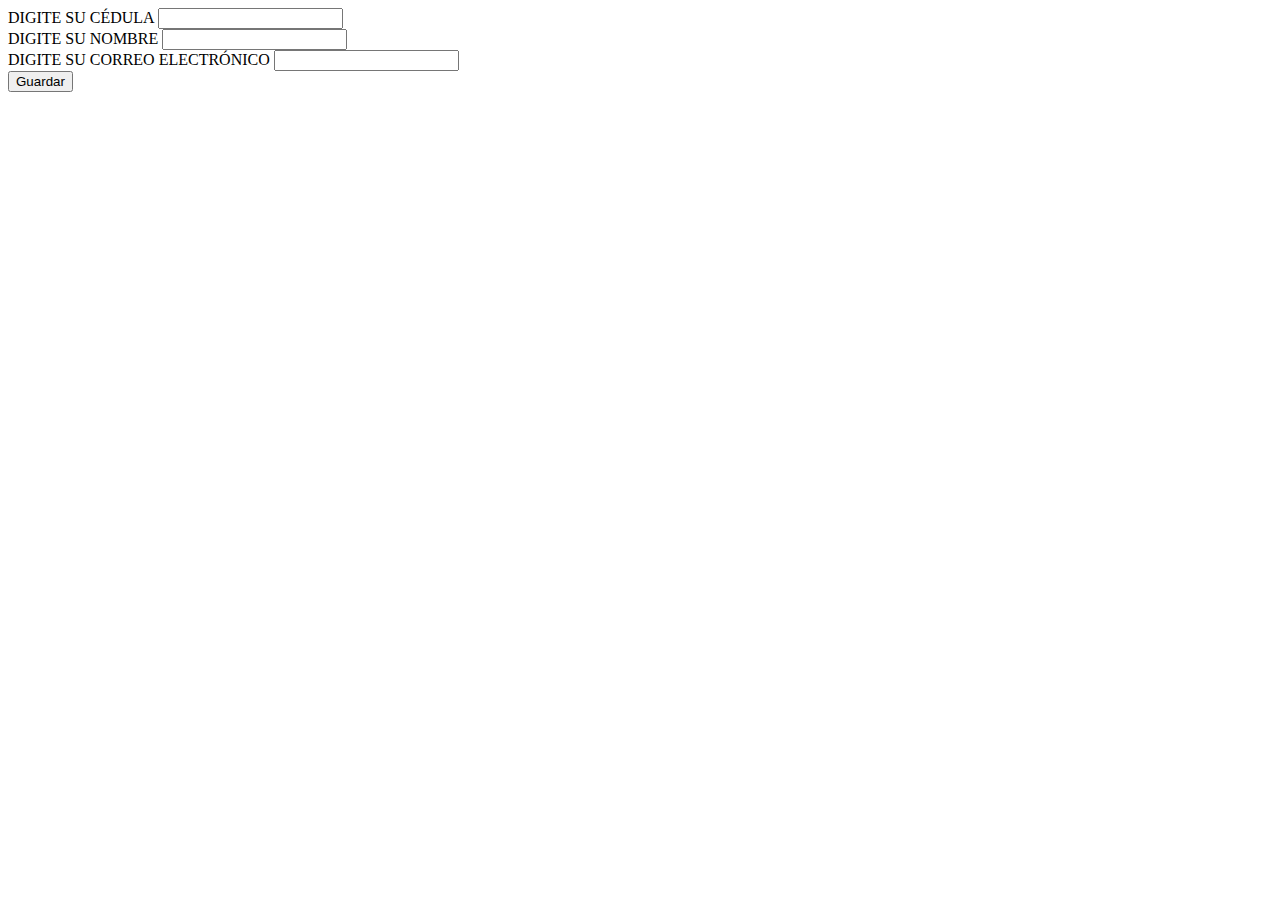
==== Validar campos(basico)/index.html @ d17c4ca0 "Envio" ====
<!DOCTYPE html>
<html lang="en">
<head>
    <meta charset="UTF-8">
    <meta name="viewport" content="width=device-width, initial-scale=1.0">
    <title>Validar y verificar</title>
</head>
<body>
    <main>
        <section>
            <form id="formulario">
                <label for="cedula">DIGITE SU CÉDULA</label>
                <input type="text" id="cedula" name="cedula">
                <!-- min="0" step="1" solo si colocaria type number pero nah -->
                <span id="error-cedula" style="color: red; display: none;">*Campo requerido</span>
              
                <br>
              
                <label for="nombre">DIGITE SU NOMBRE</label>
                <input type="text" id="nombre" name="nombre">
                <span id="error-nombre" style="color: red; display: none;">*Campo requerido</span>
              
                <br>
                
                <label for="email">DIGITE SU CORREO ELECTRÓNICO</label>
                <input type="email" id="email" name="email">
                <span id="error-email" style="color: red; display: none;">*Correo electrónico inválido</span>
                <br>
                <button type="submit" name="guardar">Guardar</button>
            </form>
          
            <div class="row"></div>
        </section>
    </main>
    
    <script src="script.js"></script>
</body>
</html>
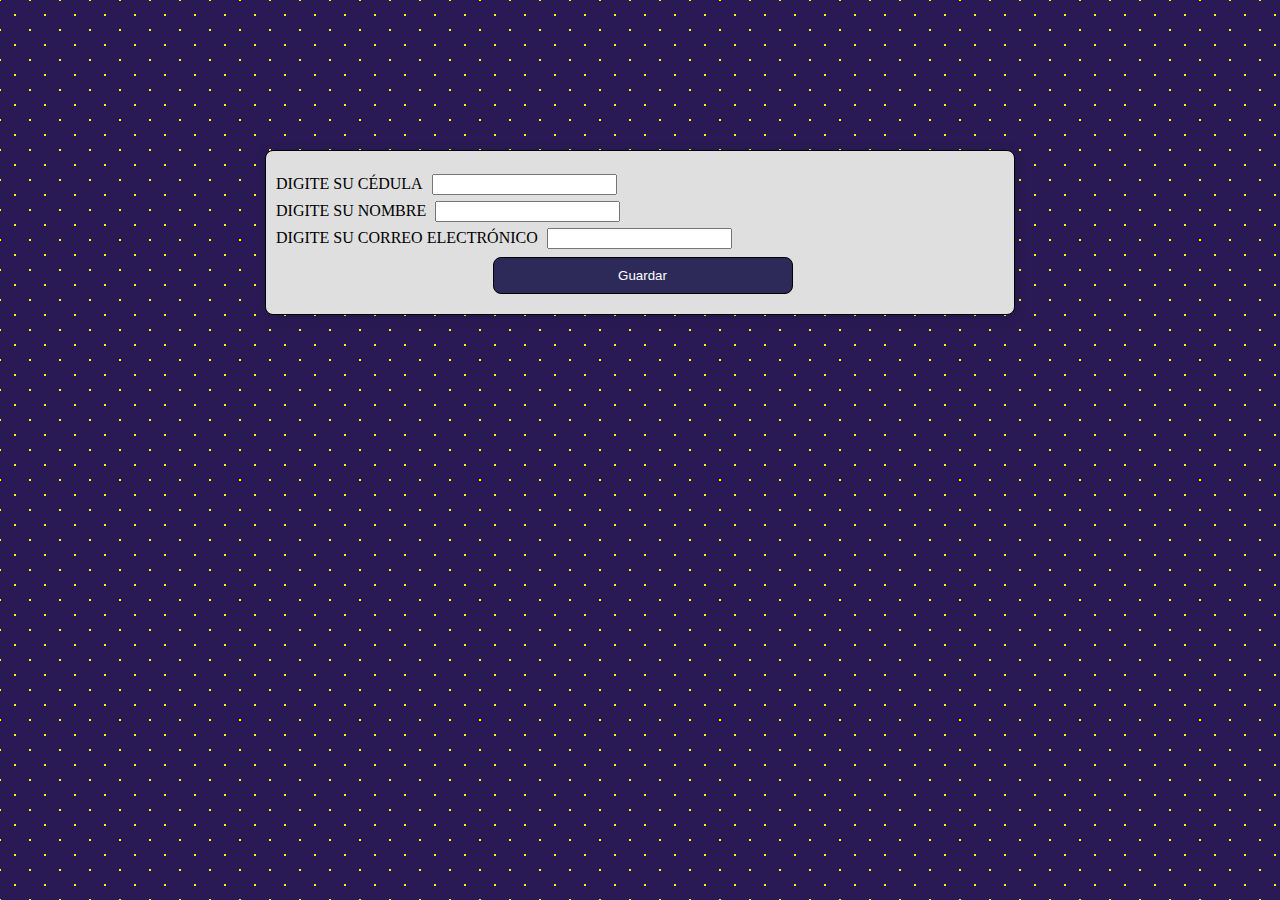
==== commit 969a2d1f: "mejora de diseño" ====
--- a/Validar campos(basico)/index.html
+++ b/Validar campos(basico)/index.html
@@ -1,38 +1,44 @@
 <!DOCTYPE html>
 <html lang="en">
+
 <head>
     <meta charset="UTF-8">
     <meta name="viewport" content="width=device-width, initial-scale=1.0">
+    <link rel="stylesheet" href="style.css">
     <title>Validar y verificar</title>
 </head>
+
 <body>
     <main>
-        <section>
-            <form id="formulario">
-                <label for="cedula">DIGITE SU CÉDULA</label>
-                <input type="text" id="cedula" name="cedula">
-                <!-- min="0" step="1" solo si colocaria type number pero nah -->
-                <span id="error-cedula" style="color: red; display: none;">*Campo requerido</span>
-              
-                <br>
-              
-                <label for="nombre">DIGITE SU NOMBRE</label>
-                <input type="text" id="nombre" name="nombre">
-                <span id="error-nombre" style="color: red; display: none;">*Campo requerido</span>
-              
-                <br>
-                
-                <label for="email">DIGITE SU CORREO ELECTRÓNICO</label>
-                <input type="email" id="email" name="email">
-                <span id="error-email" style="color: red; display: none;">*Correo electrónico inválido</span>
-                <br>
-                <button type="submit" name="guardar">Guardar</button>
+        <section class="Login">
+            <!-- el novalidate desactiva la validacion automatica del navegador -->
+            <form id="formulario" novalidate>
+
+                <div class="Usuario Vali">
+                    <label class="label" for="cedula">DIGITE SU CÉDULA</label>
+                    <input class="boton" type="text" id="cedula" name="cedula">
+                    <!-- min="0" step="1" solo si colocaria type number pero nah -->
+                    <span id="error-cedula" style="color: red; display: none;">*Campo requerido</span>
+                </div>
+
+                <div class="Cedula Vali">
+                    <label class="label" for="nombre">DIGITE SU NOMBRE</label>
+                    <input class="boton" type="text" id="nombre" name="nombre">
+                    <span id="error-nombre" style="color: red; display: none;">*Campo requerido</span>
+                </div>
+
+                <div class="email Vali">
+                    <label class="label" for="email">DIGITE SU CORREO ELECTRÓNICO</label>
+                    <input class="boton" type="email" id="email" name="email">
+                    <span id="error-email" style="color: red; display: none;">*Correo electrónico inválido</span>
+                </div>
+                <button class="button" type="submit" name="guardar">Guardar</button>
             </form>
-          
-            <div class="row"></div>
+
         </section>
     </main>
-    
+
     <script src="script.js"></script>
 </body>
-</html>
+
+</html>--- a/Validar campos(basico)/style.css
+++ b/Validar campos(basico)/style.css
@@ -0,0 +1,59 @@
+* {
+    margin: 0;
+    box-sizing: border-box;
+}
+
+body {
+    font-family: Cambria, Cochin, Georgia, Times, 'Times New Roman', serif;
+    background-color: #241755;
+    background-image: radial-gradient(#fcf800 0.75px, transparent 0.75px), radial-gradient(#fcf800 0.75px, #291a55 0.75px);
+    background-size: 30px 30px;
+    background-position: 0 0, 15px 15px;
+    display: flex;
+    min-height: 100vh;
+}
+
+main {
+    width: 100%;
+    height: 100%;
+}
+.Login {
+    background-color: rgb(223, 223, 223);
+    width: 90%;
+    max-width: 750px;
+    height: auto;
+    margin: 150px auto;
+    padding: 20px 0;
+    border: 1px solid black;
+    border-radius: 8px;
+    box-shadow: 1px 2px 10px 3px rgb(0, 0, 0, 0.1);
+}
+
+#formulario {
+    display: flex;
+    margin-left: 5px;
+    flex-direction: column;
+}
+
+.label {
+    display: inline;
+    padding: 2px 5px;
+}
+
+.boton {
+    display: inline;
+    margin: 3px 0;
+}
+
+
+.button {
+    width: 90%;
+    max-width: 300px;
+    padding: 10px 8px;
+    margin: 5px auto 0;
+    background-color: #2d2a5a;
+    color: white;
+    border-radius: 8px;
+    cursor: pointer;
+    border: 1px solid black;
+}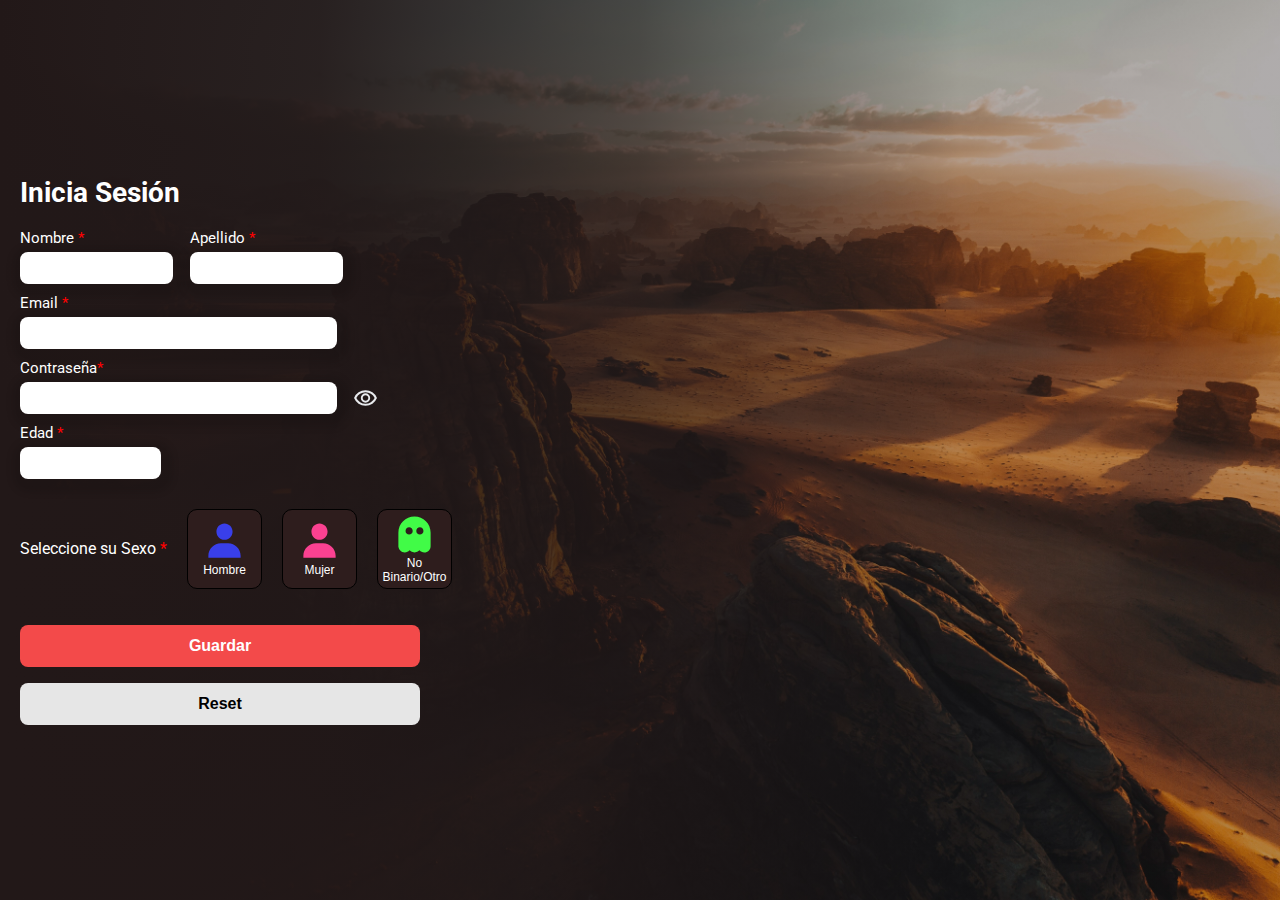
==== commit f89c177d: "final" ====
--- a/Validar campos(basico)/index.html
+++ b/Validar campos(basico)/index.html
@@ -11,28 +11,71 @@
 <body>
     <main>
         <section class="Login">
-            <!-- el novalidate desactiva la validacion automatica del navegador -->
+            <!-- el novalidate desactiva la validación automática del navegador -->
             <form id="formulario" novalidate>
+                <h2 class="form__title">Inicia Sesión</h2>
 
-                <div class="Usuario Vali">
-                    <label class="label" for="cedula">DIGITE SU CÉDULA</label>
-                    <input class="boton" type="text" id="cedula" name="cedula">
-                    <!-- min="0" step="1" solo si colocaria type number pero nah -->
-                    <span id="error-cedula" style="color: red; display: none;">*Campo requerido</span>
+                <section class="Usuario">
+                    <div class="groud">
+                        <label class="label" for="nombre">Nombre <span class="obli">*</span></label>
+                        <input type="text" class="input input__nombre" id="nombre" name="nombre" placeholder="">
+                        <span class="error" id="error-nombre">*Campo requerido</span>
+                    </div>
+
+                    <div class="groud">
+                        <label class="label" for="apellido">Apellido <span class="obli">*</span></label>
+                        <input type="text" class="input input__apelli" id="apellido" name="apellido" placeholder="">
+                        <span class="error" id="error-apellido">*Campo requerido</span>
+                    </div>
+                </section>
+
+                <div class="groud">
+                    <label class="label" for="email">Email <span class="obli">*</span></label>
+                    <input type="email" class="input" id="email" name="email" placeholder="">
+                    <span class="error" id="error-email">*Correo electrónico inválido</span>
                 </div>
 
-                <div class="Cedula Vali">
-                    <label class="label" for="nombre">DIGITE SU NOMBRE</label>
-                    <input class="boton" type="text" id="nombre" name="nombre">
-                    <span id="error-nombre" style="color: red; display: none;">*Campo requerido</span>
+                <!--todo Contraseña -->
+                <div class="groud">
+                    <label class="label" for="contra">Contraseña<span class="obli">*</span></label>
+                    <div class="contraseña">
+                        <input type="password" class="input" id="contra" name="contra" placeholder="">
+                        <button type="button" class="password-toggle" onclick="togglePasswordVisibility()">
+                            <img src="icons/View.svg" class="contra__img">
+                        </button>
+                    </div>
+                    <span class="error" id="error-contra">*Campo requerido</span>
                 </div>
 
-                <div class="email Vali">
-                    <label class="label" for="email">DIGITE SU CORREO ELECTRÓNICO</label>
-                    <input class="boton" type="email" id="email" name="email">
-                    <span id="error-email" style="color: red; display: none;">*Correo electrónico inválido</span>
+                <div class="groud">
+                    <label class="label" for="edad">Edad <span class="obli">*</span></label>
+                    <input type="number" class="input input-edad" id="edad" name="edad" placeholder="">
+                    <span class="error" id="error-edad">*Campo requerido</span>
                 </div>
-                <button class="button" type="submit" name="guardar">Guardar</button>
+
+                <!--todo Sex -->
+                <div class="sexo">
+                    <label class="label-sex">Seleccione su Sexo <span class="obli">*</span></label>
+                    <button class="button-sex masculino" type="button" onclick="selectSex(this)">
+                        <img src="icons/user-M.svg" class="icon-sex" alt="Masculino">
+                        <p class="description">Hombre</p>
+                    </button>
+                    <button class="button-sex femenino" type="button" onclick="selectSex(this)">
+                        <img src="icons/user-F.svg" class="icon-sex" alt="Femenino">
+                        <p class="description">Mujer</p>
+                    </button>
+                    <button class="button-sex binario" type="button" onclick="selectSex(this)">
+                        <img src="icons/Logo-fantasma.svg" class="icon-sex" alt="No Binario">
+                        <p class="description">No Binario/Otro</p>
+                    </button>
+                    <!-- Mensaje de error -->
+                    <span class="error" id="error-sexo">*Campo requerido</span>
+                </div>
+
+                <section class="inputes">
+                    <button class="button" type="submit" name="guardar">Guardar</button>
+                    <button class="button button-white" type="reset" name="reset">Reset</button>
+                </section>
             </form>
 
         </section>
--- a/Validar campos(basico)/style.css
+++ b/Validar campos(basico)/style.css
@@ -1,59 +1,214 @@
+@import url('https://fonts.googleapis.com/css2?family=Roboto:wght@300;400;700&display=swap');
+
 * {
     margin: 0;
     box-sizing: border-box;
 }
 
 body {
-    font-family: Cambria, Cochin, Georgia, Times, 'Times New Roman', serif;
-    background-color: #241755;
-    background-image: radial-gradient(#fcf800 0.75px, transparent 0.75px), radial-gradient(#fcf800 0.75px, #291a55 0.75px);
-    background-size: 30px 30px;
-    background-position: 0 0, 15px 15px;
-    display: flex;
-    min-height: 100vh;
-}
-
-main {
+    font-family: 'Roboto', sans-serif;
     width: 100%;
-    height: 100%;
-}
-.Login {
-    background-color: rgb(223, 223, 223);
+    height: 100vh;
+    display: flex;
+    justify-content: flex-start;
+    align-items: center;
+    padding: 20px;
+    background-image: 
+    linear-gradient(
+        to right,
+        rgb(34, 24, 24) 0%, 
+        rgba(34, 24, 24, 0.952) 25%, 
+        rgba(34, 24, 24, 0.747) 50%, 
+        rgba(34, 24, 24, 0.342) 75% 
+    ), /* Fondo oscuro con transparencia */
+        url('img/Paisaje calido.jpg'); /* Imagen de fondo */
+    background-size: cover;
+    background-position: center;
+    background-repeat: no-repeat;
+    color: #fff;
+}
+
+.login {
+    display: flex;
+    flex-direction: column;
+    background-color: #2a2c39;
+    padding: 40px;
+    border-radius: 15px;
+    box-shadow: 0 10px 25px rgba(0, 0, 0, 0.3);
+    text-align: center;
+    max-width: 600px; 
     width: 90%;
-    max-width: 750px;
-    height: auto;
-    margin: 150px auto;
-    padding: 20px 0;
+    font-size: 1.1rem; 
+    margin: auto; 
+}
+
+.form__title {
+    font-size: 28px;
+    margin-bottom: 20px;
+}
+
+.groud {
+    display: flex;
+    flex-direction: column;
+}
+
+.label {
+    font-size: 15px;
+    font-weight: 400;
+    margin-bottom: 5px;
+}
+
+.input {
+    width: 45%;
+    padding: 7px 10px;
+    margin-bottom: 10px;
+    border-radius: 8px;
+    border: none;
+    outline: none;
+    font-size: 15px;
+    font-family: 'Roboto', sans-serif;
+    box-shadow: 2px 4px 6px 10px rgba(0, 0, 0, 0.1);
+}
+
+/* todo edad */
+.input-edad{
+    width: 20%;
+}
+
+/* todo Usuario */
+.input__nombre, .input__apelli {
+    max-width: 170px;
+    width: 90%;
+}
+
+
+.Usuario {
+    display: flex;
+    flex-direction: row;
+}
+
+.obli {
+    color: red;
+}
+
+
+
+/* todo Contraseña */
+
+.contraseña {
+    display: flex;
+    flex-direction: row;
+    gap: 10px;
+}
+
+.password-toggle {
+    background-color: transparent;
+    border: none;
+    cursor: pointer;
+}
+
+.contra__img {
+    width: 25px;
+    height: 25px;
+    margin-bottom: 5px;
+}
+
+
+
+/*todo Sexo */
+.sexo {
+    display: flex;
+    justify-content: flex-start;
+    align-items: center;
+    gap: 20px;
+    margin: 20px 0;
+}
+
+.button-sex {
+    background-color: rgb(46, 29, 29);
     border: 1px solid black;
+    border-radius: 10px;
+    cursor: pointer;
+    transition: border-color 0.3s ease;
+    padding: 10px 15px;
+    width: 75px;
+    height: 80px;
+    display: flex;
+    flex-direction: column;
+    justify-content: center;
+    align-items: center;
+}
+
+/* Estilos para cuando se selecciona cada botón */
+.selected-masculino {
+    border-color: rgb(45, 45, 143); 
+    border-width: 3px;
+}
+
+.selected-femenino {
+    border-color: rgb(255, 105, 180);
+    border-width: 3px;
+
+}
+
+.selected-binario {
+    border-color: rgb(34, 139, 34);
+    border-width: 3px;
+}
+
+
+.icon-sex {
+    width: 100%;
+}
+
+.description {
+    margin: 0;
+    font-size: 0.75rem;
+    color: white;
+    text-align: center;
+    font-family: 'Segoe UI', Tahoma, Geneva, Verdana, sans-serif;
+}
+
+/*Todo Guardar */
+
+.button {
+    background-color: #f34a4a;
+    color: #fff;
+    padding: 12px;
+    border: none;
     border-radius: 8px;
-    box-shadow: 1px 2px 10px 3px rgb(0, 0, 0, 0.1);
-}
-
-#formulario {
-    display: flex;
-    margin-left: 5px;
-    flex-direction: column;
-}
-
-.label {
+    max-width: 400px;
+    min-width: 350px;
+    width: 100%;
+    font-size: 16px;
+    font-weight: 600;
+    cursor: pointer;
+    margin-top: 16px;
+    transition: background-color 0.3s;
+}
+
+.button-white {
+    background-color: #e6e6e6;
+    color: black;
+}
+
+.button:hover {
+    background-color: #912b2b;
+}
+
+.button-white:hover {
+    background-color: #b1b1b3;
+}
+
+.error {
+    display: none;
+    color: red;
+    font-size: 0.875rem;
+    transition: opacity 0.3s ease-in-out;
+    opacity: 0;
+}
+
+.error.active {
     display: inline;
-    padding: 2px 5px;
-}
-
-.boton {
-    display: inline;
-    margin: 3px 0;
-}
-
-
-.button {
-    width: 90%;
-    max-width: 300px;
-    padding: 10px 8px;
-    margin: 5px auto 0;
-    background-color: #2d2a5a;
-    color: white;
-    border-radius: 8px;
-    cursor: pointer;
-    border: 1px solid black;
-}+    opacity: 1;
+}
